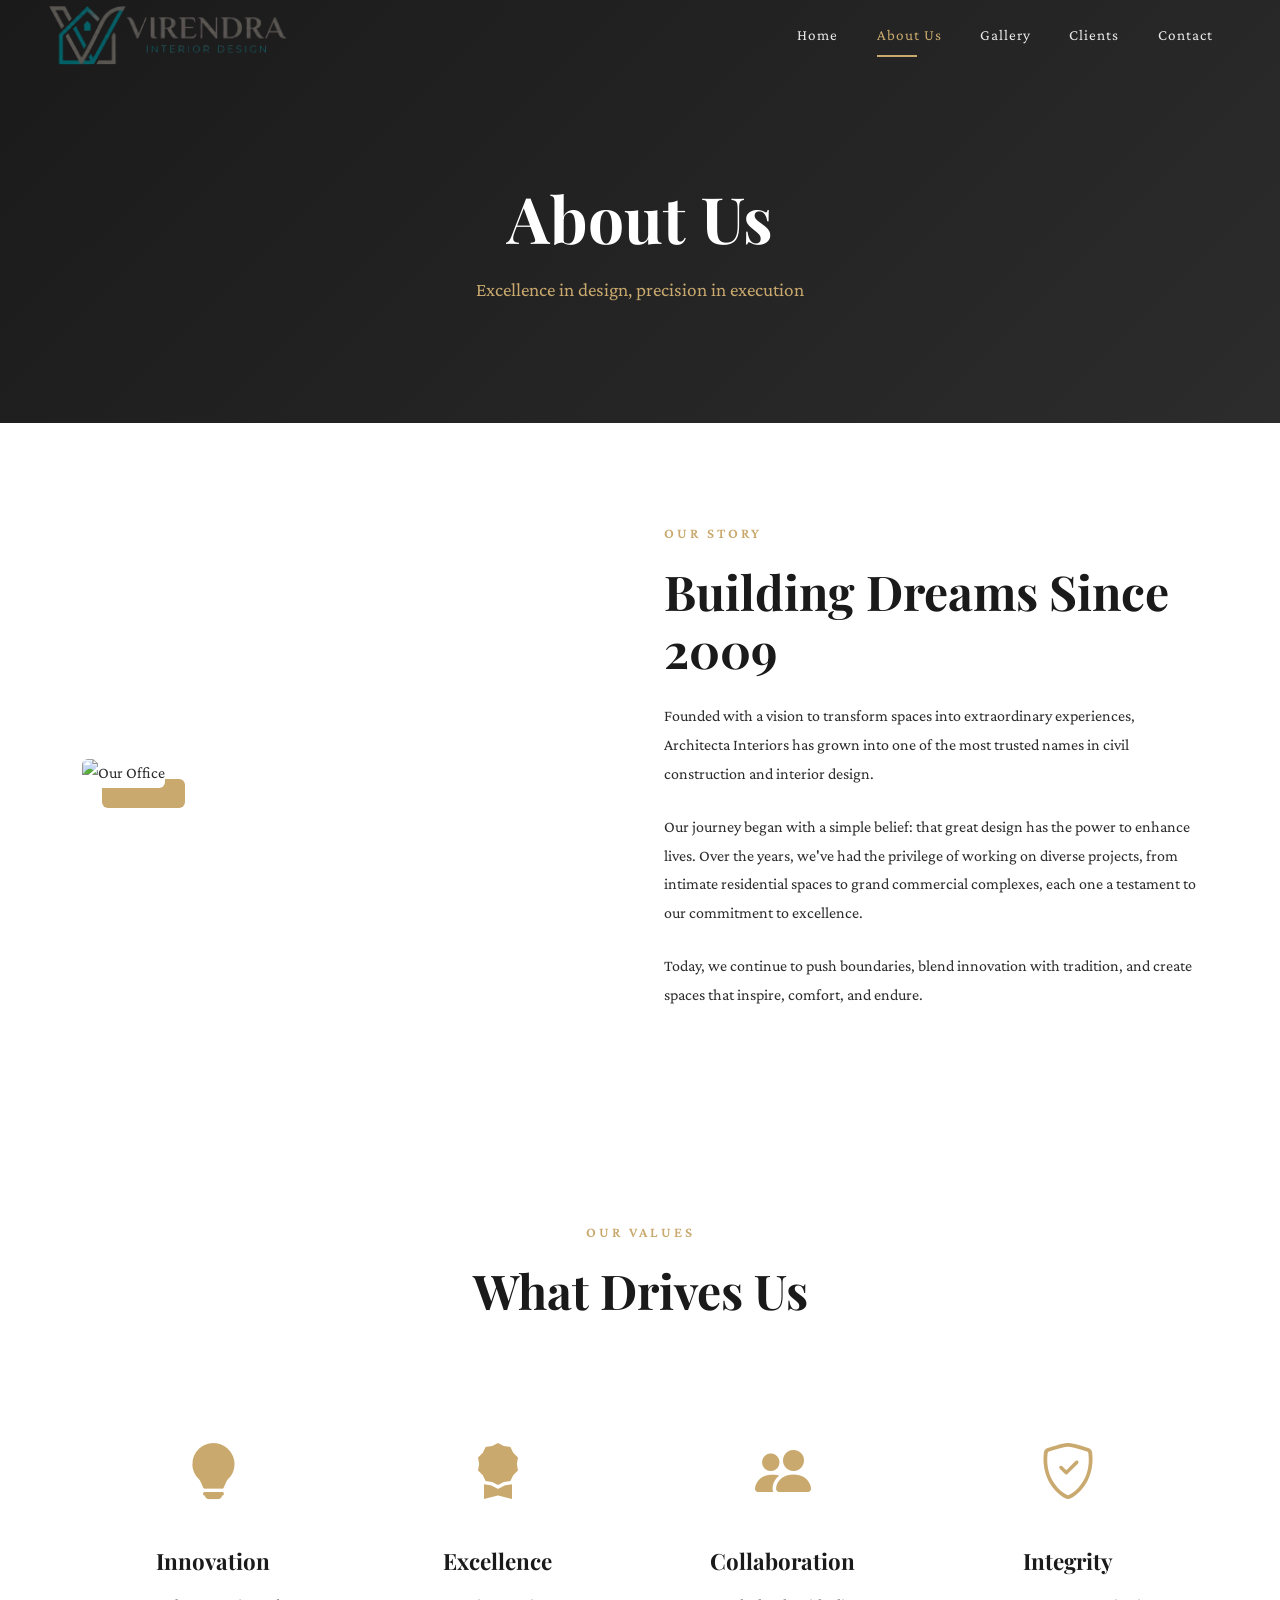
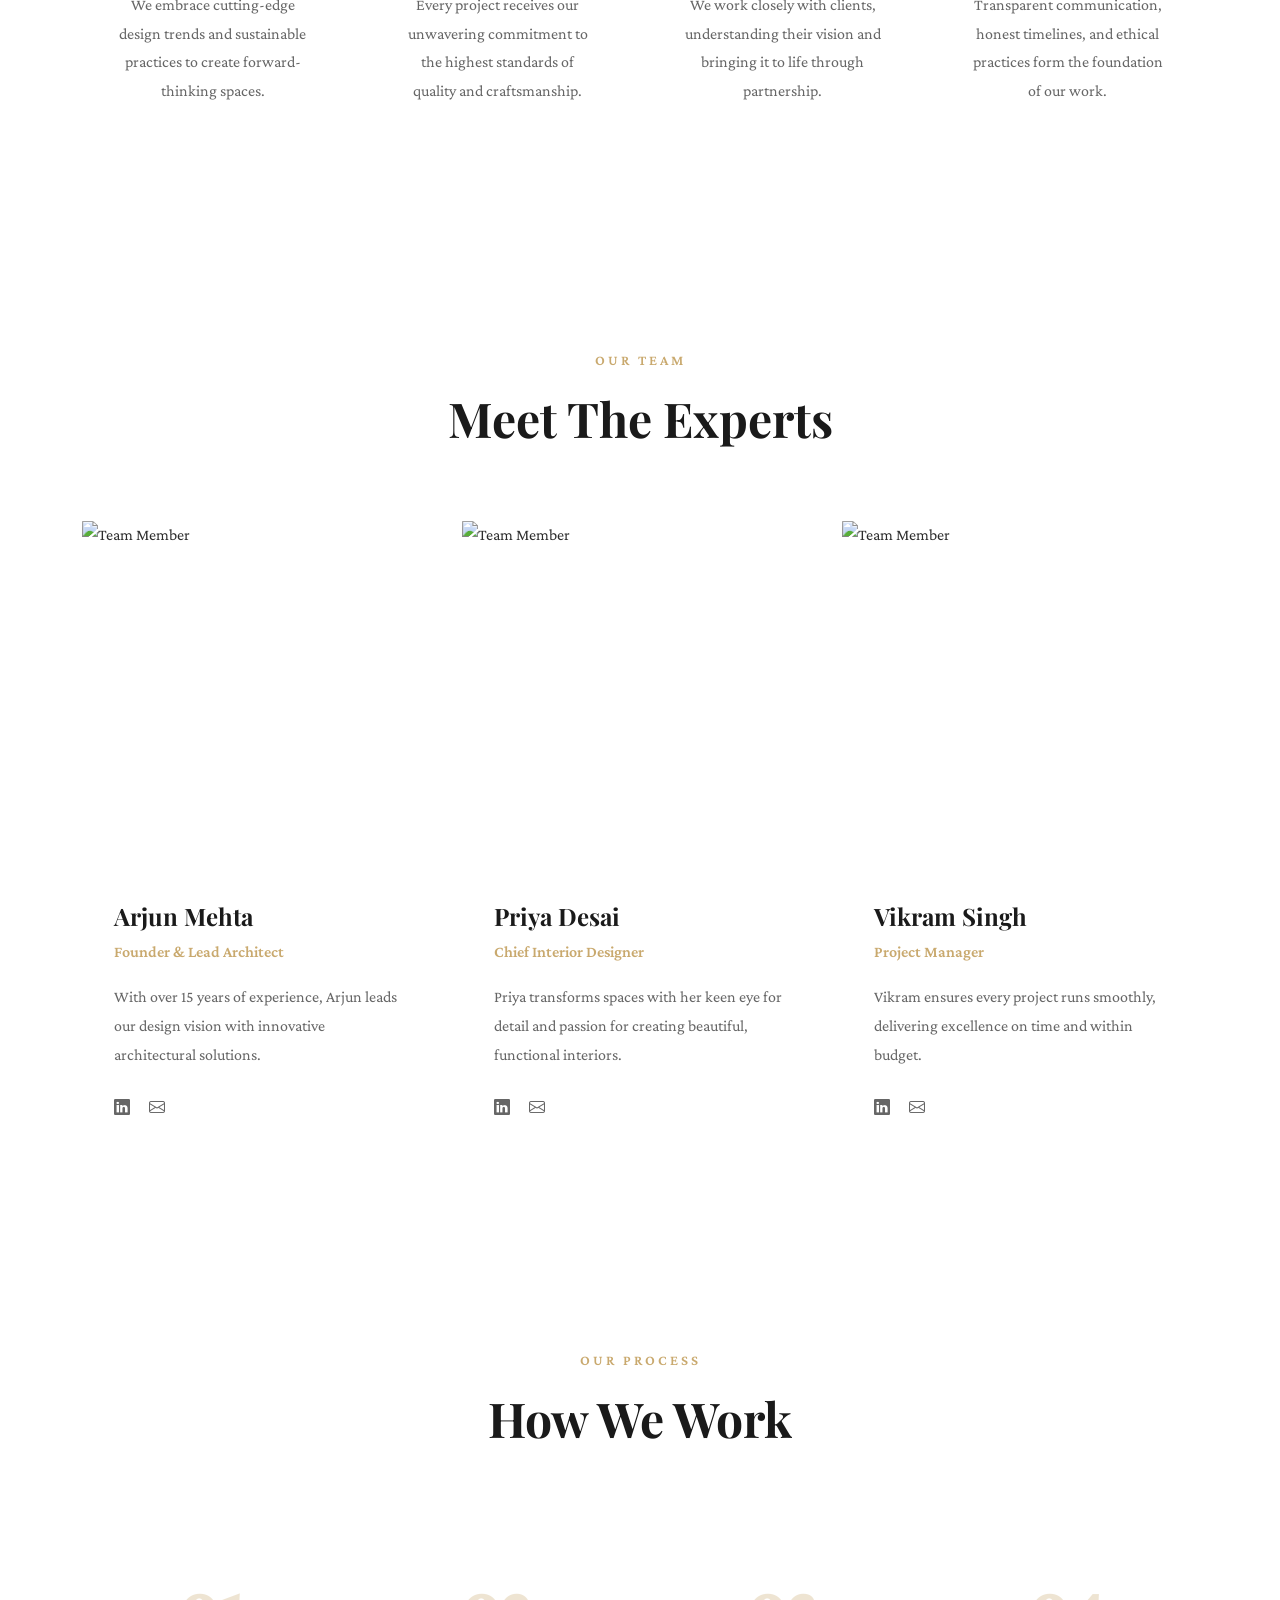
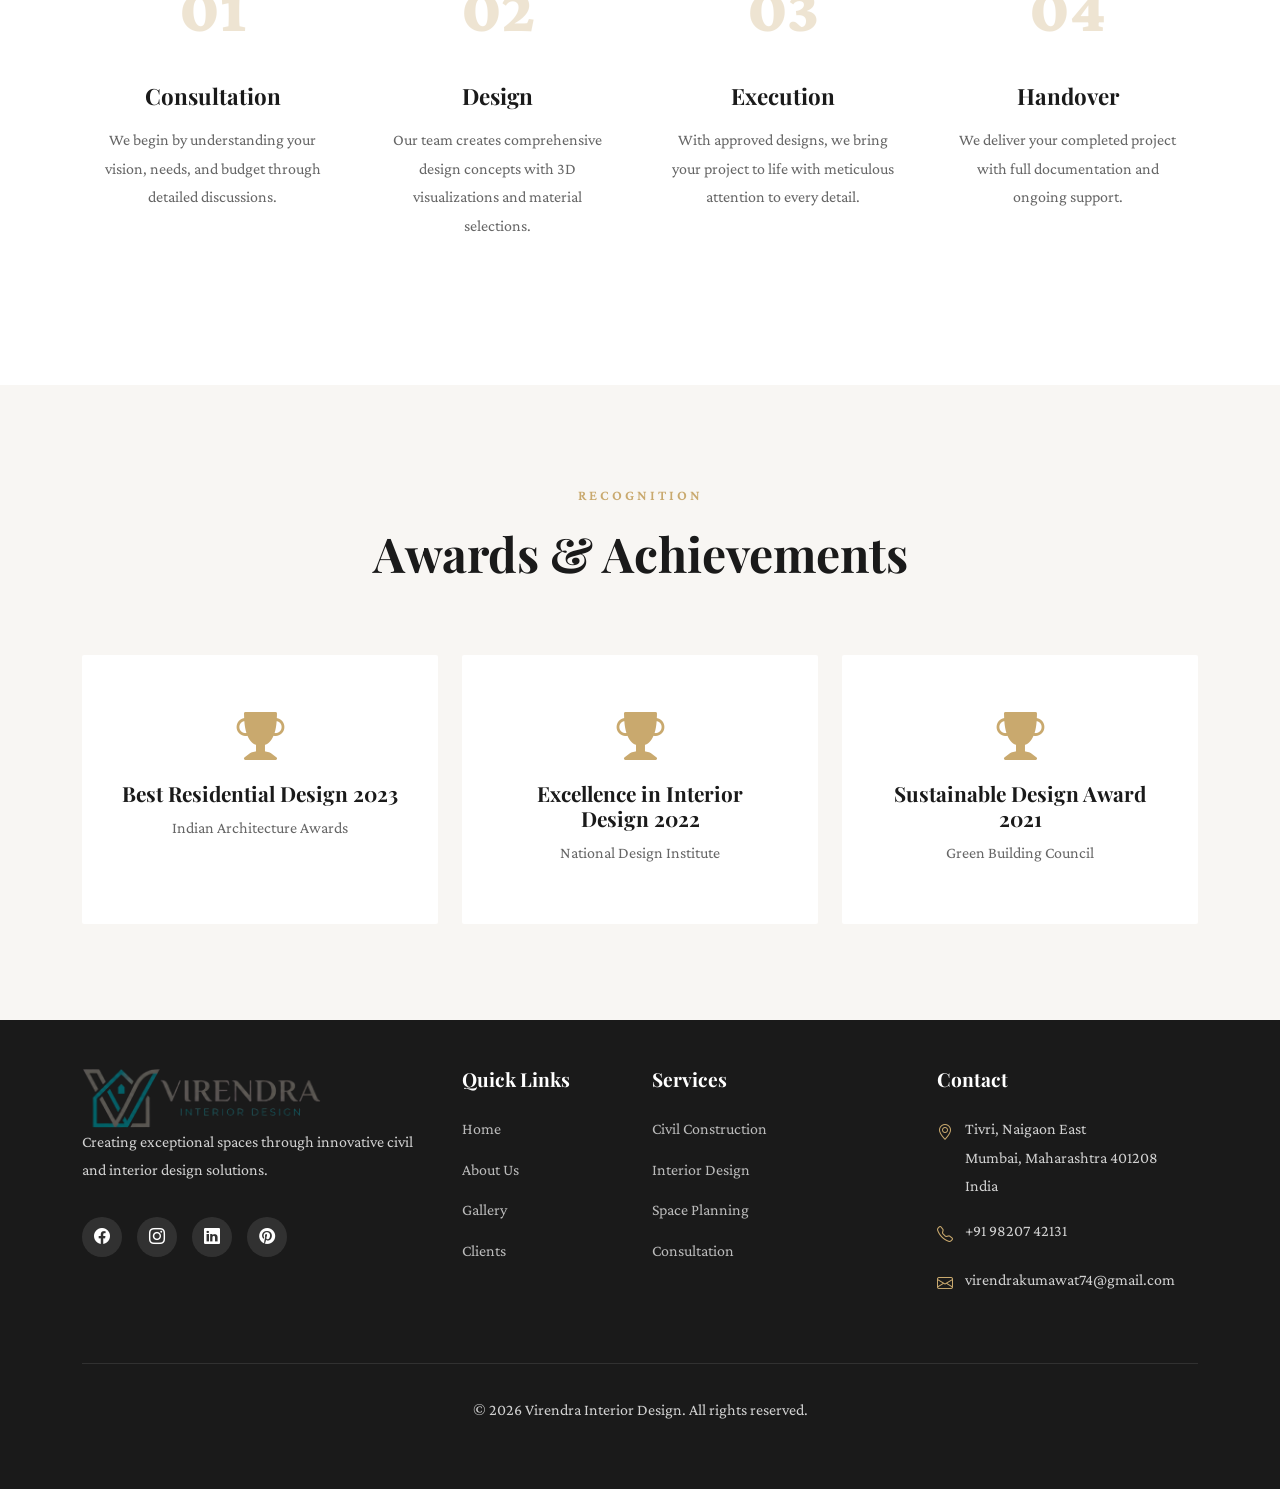
==== about.html @ 88a77fbf "Initial upload" ====
﻿<!DOCTYPE html>
<html lang="en">
<head>
    <meta charset="UTF-8">
    <meta name="viewport" content="width=device-width, initial-scale=1.0">
    <title>About Us - Architecta Interiors</title>
    <link href="https://cdn.jsdelivr.net/npm/bootstrap@5.3.2/dist/css/bootstrap.min.css" rel="stylesheet">
    <link rel="stylesheet" href="https://cdn.jsdelivr.net/npm/bootstrap-icons@1.11.1/font/bootstrap-icons.css">
    <link rel="preconnect" href="https://fonts.googleapis.com">
    <link rel="preconnect" href="https://fonts.gstatic.com" crossorigin>
    <link href="https://fonts.googleapis.com/css2?family=Playfair+Display:wght@400;600;700;900&family=Crimson+Pro:wght@300;400;600&display=swap" rel="stylesheet">
    <link rel="stylesheet" href="style.css">
</head>
<body>
    <!-- Navigation -->
    <nav class="navbar navbar-expand-lg navbar-dark fixed-top" id="mainNav">
        <div class="container-fluid px-4 px-lg-5">
            <a class="navbar-brand" href="index.html">
                <img src="/Images/Logo.png" alt="Logo" class="brand-logo">
            </a>
            <button class="navbar-toggler" type="button" data-bs-toggle="collapse" data-bs-target="#navbarNav">
                <span class="navbar-toggler-icon"></span>
            </button>
            <div class="collapse navbar-collapse" id="navbarNav">
                <ul class="navbar-nav ms-auto">
                    <li class="nav-item"><a class="nav-link" href="index.html">Home</a></li>
                    <li class="nav-item"><a class="nav-link active" href="about.html">About Us</a></li>
                    <li class="nav-item"><a class="nav-link" href="gallery.html">Gallery</a></li>
                    <li class="nav-item"><a class="nav-link" href="clients.html">Clients</a></li>
                    <li class="nav-item"><a class="nav-link" href="contact.html">Contact</a></li>
                </ul>
            </div>
        </div>
    </nav>
    <!-- Page Header -->
    <section class="page-header">
        <div class="container">
            <h1 class="page-title fade-in-up">About Us</h1>
            <p class="page-subtitle fade-in-up">Excellence in design, precision in execution</p>
        </div>
    </section>
    <!-- Story Section -->
    <section class="story-section py-5">
        <div class="container py-5">
            <div class="row align-items-center g-5">
                <div class="col-lg-6">
                    <div class="story-image">
                        <img src="https://images.unsplash.com/photo-1497366216548-37526070297c?w=800" alt="Our Office" class="img-fluid rounded">
                    </div>
                </div>
                <div class="col-lg-6">
                    <span class="section-label">Our Story</span>
                    <h2 class="section-title mb-4">Building Dreams Since 2009</h2>
                    <p class="mb-4">Founded with a vision to transform spaces into extraordinary experiences, Architecta Interiors has grown into one of the most trusted names in civil construction and interior design.</p>
                    <p class="mb-4">Our journey began with a simple belief: that great design has the power to enhance lives. Over the years, we've had the privilege of working on diverse projects, from intimate residential spaces to grand commercial complexes, each one a testament to our commitment to excellence.</p>
                    <p>Today, we continue to push boundaries, blend innovation with tradition, and create spaces that inspire, comfort, and endure.</p>
                </div>
            </div>
        </div>
    </section>
    <!-- Values Section -->
    <section class="values-section py-5">
        <div class="container py-5">
            <div class="row mb-5">
                <div class="col-lg-8 mx-auto text-center">
                    <span class="section-label">Our Values</span>
                    <h2 class="section-title">What Drives Us</h2>
                </div>
            </div>
            <div class="row g-4">
                <div class="col-md-6 col-lg-3">
                    <div class="value-card">
                        <div class="value-icon">
                            <i class="bi bi-lightbulb-fill"></i>
                        </div>
                        <h3>Innovation</h3>
                        <p>We embrace cutting-edge design trends and sustainable practices to create forward-thinking spaces.</p>
                    </div>
                </div>
                <div class="col-md-6 col-lg-3">
                    <div class="value-card">
                        <div class="value-icon">
                            <i class="bi bi-award-fill"></i>
                        </div>
                        <h3>Excellence</h3>
                        <p>Every project receives our unwavering commitment to the highest standards of quality and craftsmanship.</p>
                    </div>
                </div>
                <div class="col-md-6 col-lg-3">
                    <div class="value-card">
                        <div class="value-icon">
                            <i class="bi bi-people-fill"></i>
                        </div>
                        <h3>Collaboration</h3>
                        <p>We work closely with clients, understanding their vision and bringing it to life through partnership.</p>
                    </div>
                </div>
                <div class="col-md-6 col-lg-3">
                    <div class="value-card">
                        <div class="value-icon">
                            <i class="bi bi-shield-check"></i>
                        </div>
                        <h3>Integrity</h3>
                        <p>Transparent communication, honest timelines, and ethical practices form the foundation of our work.</p>
                    </div>
                </div>
            </div>
        </div>
    </section>
    <!-- Team Section -->
    <section class="team-section py-5">
        <div class="container py-5">
            <div class="row mb-5">
                <div class="col-lg-8 mx-auto text-center">
                    <span class="section-label">Our Team</span>
                    <h2 class="section-title">Meet The Experts</h2>
                </div>
            </div>
            <div class="row g-4">
                <div class="col-md-6 col-lg-4">
                    <div class="team-card">
                        <div class="team-image">
                            <img src="https://images.unsplash.com/photo-1560250097-0b93528c311a?w=400" alt="Team Member">
                        </div>
                        <div class="team-info">
                            <h3>Arjun Mehta</h3>
                            <p class="team-role">Founder & Lead Architect</p>
                            <p class="team-bio">With over 15 years of experience, Arjun leads our design vision with innovative architectural solutions.</p>
                            <div class="team-social">
                                <a href="#"><i class="bi bi-linkedin"></i></a>
                                <a href="#"><i class="bi bi-envelope"></i></a>
                            </div>
                        </div>
                    </div>
                </div>
                <div class="col-md-6 col-lg-4">
                    <div class="team-card">
                        <div class="team-image">
                            <img src="https://images.unsplash.com/photo-1573496359142-b8d87734a5a2?w=400" alt="Team Member">
                        </div>
                        <div class="team-info">
                            <h3>Priya Desai</h3>
                            <p class="team-role">Chief Interior Designer</p>
                            <p class="team-bio">Priya transforms spaces with her keen eye for detail and passion for creating beautiful, functional interiors.</p>
                            <div class="team-social">
                                <a href="#"><i class="bi bi-linkedin"></i></a>
                                <a href="#"><i class="bi bi-envelope"></i></a>
                            </div>
                        </div>
                    </div>
                </div>
                <div class="col-md-6 col-lg-4">
                    <div class="team-card">
                        <div class="team-image">
                            <img src="https://images.unsplash.com/photo-1519085360753-af0119f7cbe7?w=400" alt="Team Member">
                        </div>
                        <div class="team-info">
                            <h3>Vikram Singh</h3>
                            <p class="team-role">Project Manager</p>
                            <p class="team-bio">Vikram ensures every project runs smoothly, delivering excellence on time and within budget.</p>
                            <div class="team-social">
                                <a href="#"><i class="bi bi-linkedin"></i></a>
                                <a href="#"><i class="bi bi-envelope"></i></a>
                            </div>
                        </div>
                    </div>
                </div>
            </div>
        </div>
    </section>
    <!-- Process Section -->
    <section class="process-section py-5">
        <div class="container py-5">
            <div class="row mb-5">
                <div class="col-lg-8 mx-auto text-center">
                    <span class="section-label">Our Process</span>
                    <h2 class="section-title">How We Work</h2>
                </div>
            </div>
            <div class="row g-4">
                <div class="col-md-6 col-lg-3">
                    <div class="process-step">
                        <div class="process-number">01</div>
                        <h3>Consultation</h3>
                        <p>We begin by understanding your vision, needs, and budget through detailed discussions.</p>
                    </div>
                </div>
                <div class="col-md-6 col-lg-3">
                    <div class="process-step">
                        <div class="process-number">02</div>
                        <h3>Design</h3>
                        <p>Our team creates comprehensive design concepts with 3D visualizations and material selections.</p>
                    </div>
                </div>
                <div class="col-md-6 col-lg-3">
                    <div class="process-step">
                        <div class="process-number">03</div>
                        <h3>Execution</h3>
                        <p>With approved designs, we bring your project to life with meticulous attention to every detail.</p>
                    </div>
                </div>
                <div class="col-md-6 col-lg-3">
                    <div class="process-step">
                        <div class="process-number">04</div>
                        <h3>Handover</h3>
                        <p>We deliver your completed project with full documentation and ongoing support.</p>
                    </div>
                </div>
            </div>
        </div>
    </section>
    <!-- Awards Section -->
    <section class="awards-section py-5">
        <div class="container py-5">
            <div class="row mb-5">
                <div class="col-lg-8 mx-auto text-center">
                    <span class="section-label">Recognition</span>
                    <h2 class="section-title">Awards & Achievements</h2>
                </div>
            </div>
            <div class="row g-4">
                <div class="col-md-6 col-lg-4">
                    <div class="award-card">
                        <i class="bi bi-trophy-fill award-icon"></i>
                        <h4>Best Residential Design 2023</h4>
                        <p>Indian Architecture Awards</p>
                    </div>
                </div>
                <div class="col-md-6 col-lg-4">
                    <div class="award-card">
                        <i class="bi bi-trophy-fill award-icon"></i>
                        <h4>Excellence in Interior Design 2022</h4>
                        <p>National Design Institute</p>
                    </div>
                </div>
                <div class="col-md-6 col-lg-4">
                    <div class="award-card">
                        <i class="bi bi-trophy-fill award-icon"></i>
                        <h4>Sustainable Design Award 2021</h4>
                        <p>Green Building Council</p>
                    </div>
                </div>
            </div>
        </div>
    </section>
    <!-- Footer -->
    <footer class="footer">
        <div class="container py-5">
            <div class="row g-4">
                <div class="col-lg-4">
                    <!--<h3 class="footer-brand">ARCHITECTA</h3>-->
                    <img src="/Images/Logo.png" alt="Logo" class="brand-logo">
                    <p class="footer-description">Creating exceptional spaces through innovative civil and interior design solutions.</p>
                    <div class="social-links">
                        <a href="#"><i class="bi bi-facebook"></i></a>
                        <a href="#"><i class="bi bi-instagram"></i></a>
                        <a href="#"><i class="bi bi-linkedin"></i></a>
                        <a href="#"><i class="bi bi-pinterest"></i></a>
                    </div>
                </div>
                <div class="col-lg-2 col-md-6">
                    <h4 class="footer-heading">Quick Links</h4>
                    <ul class="footer-links">
                        <li><a href="index.html">Home</a></li>
                        <li><a href="about.html">About Us</a></li>
                        <li><a href="gallery.html">Gallery</a></li>
                        <li><a href="clients.html">Clients</a></li>
                    </ul>
                </div>
                <div class="col-lg-3 col-md-6">
                    <h4 class="footer-heading">Services</h4>
                    <ul class="footer-links">
                        <li><a href="#">Civil Construction</a></li>
                        <li><a href="#">Interior Design</a></li>
                        <li><a href="#">Space Planning</a></li>
                        <li><a href="#">Consultation</a></li>
                    </ul>
                </div>
                <div class="col-lg-3 col-md-6">
                    <h4 class="footer-heading">Contact</h4>
                    <ul class="footer-contact">
                        <li><i class="bi bi-geo-alt"></i> Tivri, Naigaon East<br>Mumbai, Maharashtra 401208<br>India</li>
                        <li><i class="bi bi-telephone"></i> +91 98207 42131</li>
                        <li><i class="bi bi-envelope"></i> virendrakumawat74@gmail.com</li>
                    </ul>
                </div>
            </div>
            <div class="footer-bottom">
                <p>&copy; 2026 Virendra Interior Design. All rights reserved.</p>
            </div>
        </div>
    </footer>
    <script src="https://cdn.jsdelivr.net/npm/bootstrap@5.3.2/dist/js/bootstrap.bundle.min.js"></script>
    <script src="script.js"></script>
</body>
</html>
---- style.css ----
:root {
    --primary-color: #1a1a1a;
    --secondary-color: #c9a96e;
    --accent-color: #8b7355;
    --text-dark: #2c2c2c;
    --text-light: #666666;
    --background-light: #f8f6f3;
    --background-white: #ffffff;
    --border-color: #e5e5e5;
}

* {
    margin: 0;
    padding: 0;
    box-sizing: border-box;
}

body {
    font-family: 'Crimson Pro', serif;
    color: var(--text-dark);
    line-height: 1.8;
    overflow-x: hidden;
    background: var(--background-white);
}

h1, h2, h3, h4, h5, h6 {
    font-family: 'Playfair Display', serif;
    font-weight: 700;
    line-height: 1.2;
    color: var(--primary-color);
}

/* Navigation */
.navbar {
    /*padding: 1.5rem 0;*/
    padding: 0 0 !important;
    transition: all 0.4s ease;
    background: transparent;
}

    .navbar.scrolled {
        background: rgba(26, 26, 26, 0.98);
        /*padding: 1rem 0;*/
        padding: 0 0 !important;
        box-shadow: 0 2px 20px rgba(0, 0, 0, 0.1);
    }

/* Mobile View */
@media (max-width: 991.98px) {

    /* Solid navbar background */
    .navbar {
        background: rgba(26, 26, 26, 0.98);
    }

    /* Solid background for expanded menu */
    .navbar-collapse {
        background: rgba(26, 26, 26, 0.98);
        padding: 1rem 0;
    }

    .navbar-nav .nav-link {
        padding: 0.75rem 1.5rem !important;
    }
}

.navbar-brand {
    font-family: 'Playfair Display', serif;
    font-size: 1.5rem;
    font-weight: 700;
    letter-spacing: 2px;
    color: #fff !important;
    display: flex;
    align-items: center;
    gap: 0.5rem;
}

.brand-logo {
    height: 60px; /* adjust if needed */
    width: auto;
}

.brand-icon {
    display: inline-flex;
    align-items: center;
    justify-content: center;
    width: 35px;
    height: 35px;
    background: var(--secondary-color);
    color: var(--primary-color);
    font-size: 1.2rem;
    font-weight: 900;
    border-radius: 2px;
}

.navbar-nav .nav-link {
    color: rgba(255, 255, 255, 0.9) !important;
    font-size: 0.95rem;
    font-weight: 400;
    letter-spacing: 1px;
    padding: 0.5rem 1.2rem !important;
    transition: all 0.3s ease;
    position: relative;
}

    .navbar-nav .nav-link::after {
        content: '';
        position: absolute;
        bottom: 0;
        left: 1.2rem; /* same as horizontal padding */
        width: 0;
        height: 2px;
        background: var(--secondary-color);
        transition: width 0.3s ease;
    }

    .navbar-nav .nav-link:hover::after,
    .navbar-nav .nav-link.active::after {
        width: 40px;
    }

    .navbar-nav .nav-link.active {
        color: var(--secondary-color) !important;
    }

/* Hero Section */
.hero-section {
    position: relative;
    min-height: 100vh;
    background: linear-gradient(135deg, #1a1a1a 0%, #2c2c2c 100%);
    overflow: hidden;
}

    .hero-section::before {
        content: '';
        position: absolute;
        top: 0;
        left: 0;
        right: 0;
        bottom: 0;
        background: url('https://images.unsplash.com/photo-1600607687939-ce8a6c25118c?w=1600') center/cover;
        opacity: 0.15;
        z-index: 1;
    }

.hero-overlay {
    position: absolute;
    top: 0;
    left: 0;
    right: 0;
    bottom: 0;
    background: linear-gradient(135deg, rgba(26,26,26,0.9) 0%, rgba(44,44,44,0.85) 100%);
    /*z-index: 2;*/
}

.hero-content {
    position: relative;
    z-index: 3;
    padding-top: 100px;
}

.hero-title {
    font-size: clamp(3rem, 8vw, 6rem);
    font-weight: 900;
    color: #ffffff;
    margin-bottom: 1.5rem;
    line-height: 1.1;
    letter-spacing: -2px;
}

.hero-subtitle {
    font-size: clamp(1.1rem, 2vw, 1.4rem);
    color: var(--secondary-color);
    margin-bottom: 3rem;
    font-weight: 300;
    letter-spacing: 1px;
}

.hero-buttons {
    display: flex;
    gap: 1rem;
    flex-wrap: wrap;
}

.btn-primary {
    background: var(--secondary-color);
    border: none;
    color: var(--primary-color);
    padding: 1rem 2.5rem;
    font-weight: 600;
    letter-spacing: 1px;
    transition: all 0.3s ease;
}

    .btn-primary:hover {
        background: var(--accent-color);
        transform: translateY(-2px);
        box-shadow: 0 10px 30px rgba(201, 169, 110, 0.3);
    }

.btn-outline-light {
    border: 2px solid #ffffff;
    color: #ffffff;
    padding: 1rem 2.5rem;
    font-weight: 600;
    letter-spacing: 1px;
    transition: all 0.3s ease;
}

    .btn-outline-light:hover {
        background: #ffffff;
        color: var(--primary-color);
        transform: translateY(-2px);
    }


.scroll-indicator {
    position: absolute;
    bottom: 30px;
    left: 50%;
    transform: translateX(-50%);
}

    .scroll-indicator span {
        display: block;
        width: 20px;
        height: 20px;
        border-bottom: 2px solid white;
        border-right: 2px solid white;
        transform: rotate(45deg);
        margin: -10px;
        animation: scrollDown 2s infinite;
    }

        .scroll-indicator span:nth-child(2) {
            animation-delay: 0.2s;
        }

        .scroll-indicator span:nth-child(3) {
            animation-delay: 0.4s;
        }

@keyframes scrollDown {
    0% {
        opacity: 0;
        transform: rotate(45deg) translate(-10px, -10px);
    }

    50% {
        opacity: 1;
    }

    100% {
        opacity: 0;
        transform: rotate(45deg) translate(10px, 10px);
    }
}


/* Animations */
.fade-in-up {
    animation: fadeInUp 1s ease forwards;
}

@keyframes fadeInUp {
    from {
        opacity: 0;
        transform: translateY(30px);
    }

    to {
        opacity: 1;
        transform: translateY(0);
    }
}

/* Page Header */
.page-header {
    background: linear-gradient(135deg, #1a1a1a 0%, #2c2c2c 100%);
    padding: 180px 0 100px;
    text-align: center;
    position: relative;
    overflow: hidden;
}

    .page-header::before {
        content: '';
        position: absolute;
        top: 0;
        left: 0;
        right: 0;
        bottom: 0;
        background: url('https://images.unsplash.com/photo-1497366811353-6870744d04b2?w=1600') center/cover;
        opacity: 0.1;
    }

.page-title {
    font-size: clamp(2.5rem, 5vw, 4rem);
    color: #ffffff;
    margin-bottom: 1rem;
    position: relative;
}

.page-subtitle {
    font-size: 1.2rem;
    color: var(--secondary-color);
    position: relative;
}

/* Section Styling */
.section-label {
    display: inline-block;
    color: var(--secondary-color);
    font-size: 0.9rem;
    font-weight: 600;
    letter-spacing: 3px;
    text-transform: uppercase;
    margin-bottom: 1rem;
}

.section-title {
    font-size: clamp(2rem, 4vw, 3rem);
    margin-bottom: 1.5rem;
}

.section-description {
    font-size: 1.1rem;
    color: var(--text-light);
    line-height: 1.8;
}

/* Services Section */
.services-section {
    background: var(--background-light);
}

.service-card {
    background: var(--background-white);
    padding: 2.5rem;
    border-radius: 2px;
    transition: all 0.4s ease;
    height: 100%;
    border: 1px solid transparent;
}

    .service-card:hover {
        transform: translateY(-10px);
        box-shadow: 0 20px 40px rgba(0, 0, 0, 0.1);
        border-color: var(--secondary-color);
    }

.service-icon {
    font-size: 3rem;
    color: var(--secondary-color);
    margin-bottom: 1.5rem;
}

.service-card h3 {
    font-size: 1.5rem;
    margin-bottom: 1rem;
}

.service-card p {
    color: var(--text-light);
    margin: 0;
}

/* Featured Section */
.featured-section {
    background: var(--background-white);
}

.featured-image {
    height: 600px;
    background-size: cover;
    background-position: center;
    position: relative;
    overflow: hidden;
}

.featured-overlay {
    position: absolute;
    bottom: 0;
    left: 0;
    right: 0;
    background: linear-gradient(to top, rgba(0,0,0,0.9), transparent);
    padding: 3rem 2rem;
    color: #ffffff;
}

.featured-category {
    display: inline-block;
    background: var(--secondary-color);
    color: var(--primary-color);
    padding: 0.4rem 1rem;
    font-size: 0.85rem;
    font-weight: 600;
    letter-spacing: 1px;
    margin-bottom: 1rem;
}

.featured-overlay h3 {
    color: #ffffff;
    font-size: 2rem;
    margin: 0;
}

.featured-content {
    padding: 5rem 4rem;
    display: flex;
    flex-direction: column;
    justify-content: center;
}

.project-features {
    list-style: none;
    padding: 0;
}

    .project-features li {
        padding: 0.5rem 0;
        color: var(--text-light);
    }

    .project-features i {
        color: var(--secondary-color);
        margin-right: 0.75rem;
    }

/* Stats Section */
.stats-section {
    background: var(--primary-color);
    color: #ffffff;
}

.stat-item {
    padding: 2rem;
}

.stat-number {
    font-size: 4rem;
    font-weight: 900;
    color: var(--secondary-color);
    margin-bottom: 0.5rem;
}

.stat-label {
    font-size: 1.1rem;
    color: rgba(255, 255, 255, 0.8);
    letter-spacing: 1px;
}

/* Testimonials */
.testimonials-section {
    background: var(--background-light);
}

.testimonial-card {
    background: var(--background-white);
    padding: 2.5rem;
    border-radius: 2px;
    height: 100%;
    border-left: 3px solid var(--secondary-color);
    transition: all 0.3s ease;
}

    .testimonial-card:hover {
        transform: translateY(-5px);
        box-shadow: 0 15px 35px rgba(0, 0, 0, 0.1);
    }

.testimonial-rating {
    color: var(--secondary-color);
    margin-bottom: 1.5rem;
}

.testimonial-text {
    font-size: 1.05rem;
    font-style: italic;
    color: var(--text-dark);
    margin-bottom: 1.5rem;
    line-height: 1.8;
}

.testimonial-author strong {
    display: block;
    color: var(--primary-color);
    font-size: 1.1rem;
    margin-bottom: 0.25rem;
}

.testimonial-author span {
    color: var(--text-light);
    font-size: 0.9rem;
}

/* CTA Section */
.cta-section {
    background: linear-gradient(135deg, var(--accent-color) 0%, var(--secondary-color) 100%);
    padding: 5rem 0;
    color: #ffffff;
}

.cta-title {
    font-size: clamp(1.8rem, 3vw, 2.5rem);
    color: var(--primary-color);
    margin-bottom: 0.5rem;
}

.cta-text {
    font-size: 1.1rem;
    color: rgba(26, 26, 26, 0.8);
}

.btn-light {
    background: var(--background-white);
    color: var(--primary-color);
    border: none;
    padding: 1rem 2.5rem;
    font-weight: 600;
    letter-spacing: 1px;
    transition: all 0.3s ease;
}

    .btn-light:hover {
        background: var(--primary-color);
        color: #ffffff;
        transform: translateY(-2px);
    }

/* Footer */
.footer {
    background: var(--primary-color);
    color: rgba(255, 255, 255, 0.8);
    padding-top: 0;
}

.footer-brand {
    font-family: 'Playfair Display', serif;
    font-size: 2rem;
    font-weight: 700;
    color: #ffffff;
    margin-bottom: 1rem;
    letter-spacing: 2px;
}

.footer-description {
    margin-bottom: 2rem;
    line-height: 1.8;
}

.social-links a {
    display: inline-flex;
    align-items: center;
    justify-content: center;
    width: 40px;
    height: 40px;
    background: rgba(255, 255, 255, 0.1);
    color: #ffffff;
    border-radius: 50%;
    margin-right: 0.75rem;
    transition: all 0.3s ease;
}

    .social-links a:hover {
        background: var(--secondary-color);
        color: var(--primary-color);
        transform: translateY(-3px);
    }

.footer-heading {
    color: #ffffff;
    font-size: 1.2rem;
    margin-bottom: 1.5rem;
}

.footer-links {
    list-style: none;
    padding: 0;
}

    .footer-links li {
        margin-bottom: 0.75rem;
    }

    .footer-links a {
        color: rgba(255, 255, 255, 0.7);
        text-decoration: none;
        transition: all 0.3s ease;
    }

        .footer-links a:hover {
            color: var(--secondary-color);
            padding-left: 5px;
        }

.footer-contact {
    list-style: none;
    padding: 0;
}

    .footer-contact li {
        margin-bottom: 1rem;
        display: flex;
        align-items: start;
        gap: 0.75rem;
    }

    .footer-contact i {
        color: var(--secondary-color);
        margin-top: 4px;
    }

.footer-bottom {
    border-top: 1px solid rgba(255, 255, 255, 0.1);
    margin-top: 3rem;
    padding-top: 2rem;
    text-align: center;
}

/* About Page Specific */
.story-image img {
    border-radius: 2px;
    box-shadow: 20px 20px 0 var(--secondary-color);
}

.value-card {
    text-align: center;
    padding: 2rem;
    transition: all 0.3s ease;
}

    .value-card:hover {
        transform: translateY(-10px);
    }

.value-icon {
    font-size: 3.5rem;
    color: var(--secondary-color);
    margin-bottom: 1.5rem;
}

.value-card h3 {
    font-size: 1.4rem;
    margin-bottom: 1rem;
}

.value-card p {
    color: var(--text-light);
}

/* Team Section */
.team-card {
    background: var(--background-white);
    border-radius: 2px;
    overflow: hidden;
    transition: all 0.4s ease;
}

    .team-card:hover {
        box-shadow: 0 20px 40px rgba(0, 0, 0, 0.15);
        transform: translateY(-10px);
    }

.team-image {
    height: 350px;
    overflow: hidden;
}

    .team-image img {
        width: 100%;
        height: 100%;
        object-fit: cover;
        transition: transform 0.4s ease;
    }

.team-card:hover .team-image img {
    transform: scale(1.1);
}

.team-info {
    padding: 2rem;
}

    .team-info h3 {
        font-size: 1.5rem;
        margin-bottom: 0.5rem;
    }

.team-role {
    color: var(--secondary-color);
    font-weight: 600;
    margin-bottom: 1rem;
}

.team-bio {
    color: var(--text-light);
    margin-bottom: 1.5rem;
}

.team-social a {
    color: var(--text-light);
    margin-right: 1rem;
    transition: all 0.3s ease;
}

    .team-social a:hover {
        color: var(--secondary-color);
    }

/* Process Section */
.process-step {
    text-align: center;
    padding: 2rem 1rem;
}

.process-number {
    font-size: 4rem;
    font-weight: 900;
    color: var(--secondary-color);
    opacity: 0.3;
    margin-bottom: 1rem;
}

.process-step h3 {
    font-size: 1.4rem;
    margin-bottom: 1rem;
}

.process-step p {
    color: var(--text-light);
}

/* Awards Section */
.awards-section {
    background: var(--background-light);
}

.award-card {
    background: var(--background-white);
    padding: 2.5rem;
    text-align: center;
    border-radius: 2px;
    transition: all 0.3s ease;
    height: 100%;
}

    .award-card:hover {
        transform: translateY(-10px);
        box-shadow: 0 15px 35px rgba(0, 0, 0, 0.1);
    }

.award-icon {
    font-size: 3rem;
    color: var(--secondary-color);
    margin-bottom: 1.5rem;
}

.award-card h4 {
    font-size: 1.3rem;
    margin-bottom: 0.5rem;
}

.award-card p {
    color: var(--text-light);
}

/* Gallery Page */
.filter-buttons {
    display: flex;
    gap: 1rem;
    justify-content: center;
    flex-wrap: wrap;
}

.filter-btn {
    background: transparent;
    border: 2px solid var(--border-color);
    color: var(--text-dark);
    padding: 0.75rem 2rem;
    font-weight: 600;
    letter-spacing: 1px;
    transition: all 0.3s ease;
    cursor: pointer;
}

    .filter-btn:hover,
    .filter-btn.active {
        background: var(--secondary-color);
        border-color: var(--secondary-color);
        color: var(--primary-color);
    }

.gallery-card {
    border-radius: 2px;
    overflow: hidden;
    height: 100%;
}

.gallery-image {
    position: relative;
    height: 400px;
    overflow: hidden;
}

    .gallery-image img {
        width: 100%;
        height: 100%;
        object-fit: cover;
        transition: transform 0.5s ease;
    }

.gallery-card:hover .gallery-image img {
    transform: scale(1.1);
}

.gallery-overlay {
    position: absolute;
    top: 0;
    left: 0;
    right: 0;
    bottom: 0;
    background: linear-gradient(to top, rgba(0,0,0,0.95), transparent);
    opacity: 0;
    transition: opacity 0.4s ease;
    display: flex;
    align-items: flex-end;
    padding: 2rem;
}

.gallery-card:hover .gallery-overlay {
    opacity: 1;
}

.gallery-info {
    color: #ffffff;
    transform: translateY(20px);
    transition: transform 0.4s ease;
}

.gallery-card:hover .gallery-info {
    transform: translateY(0);
}

.gallery-category {
    display: inline-block;
    background: var(--secondary-color);
    color: var(--primary-color);
    padding: 0.3rem 0.8rem;
    font-size: 0.8rem;
    font-weight: 600;
    letter-spacing: 1px;
    margin-bottom: 0.75rem;
}

.gallery-info h3 {
    color: #ffffff;
    font-size: 1.5rem;
    margin-bottom: 0.5rem;
}

.gallery-info p {
    color: rgba(255, 255, 255, 0.8);
    margin-bottom: 1rem;
}

/* Clients Page */
.client-stats-section {
    background: var(--background-light);
}

.stat-box {
    padding: 2rem;
}

.stat-number-large {
    font-size: 4rem;
    font-weight: 900;
    color: var(--secondary-color);
    margin-bottom: 0.5rem;
}

.stat-box p {
    font-size: 1.1rem;
    color: var(--text-dark);
}

.client-logo {
    display: flex;
    align-items: center;
    justify-content: center;
    padding: 2rem;
    background: var(--background-white);
    border-radius: 2px;
    height: 120px;
    transition: all 0.3s ease;
    border: 1px solid var(--border-color);
}

    .client-logo:hover {
        transform: translateY(-5px);
        box-shadow: 0 10px 30px rgba(0, 0, 0, 0.1);
        border-color: var(--secondary-color);
    }

    .client-logo img {
        max-width: 100%;
        max-height: 60px;
        opacity: 0.7;
        transition: opacity 0.3s ease;
    }

    .client-logo:hover img {
        opacity: 1;
    }

.testimonial-card-detailed {
    background: var(--background-white);
    padding: 2.5rem;
    border-radius: 2px;
    height: 100%;
    transition: all 0.3s ease;
}

    .testimonial-card-detailed:hover {
        transform: translateY(-10px);
        box-shadow: 0 20px 40px rgba(0, 0, 0, 0.1);
    }

.testimonial-header {
    display: flex;
    align-items: center;
    gap: 1rem;
    margin-bottom: 1.5rem;
}

    .testimonial-header img {
        width: 60px;
        height: 60px;
        border-radius: 50%;
        object-fit: cover;
    }

    .testimonial-header h4 {
        margin: 0;
        font-size: 1.2rem;
    }

    .testimonial-header p {
        margin: 0;
        color: var(--text-light);
        font-size: 0.9rem;
    }

.testimonial-project {
    margin-top: 1.5rem;
    padding-top: 1.5rem;
    border-top: 1px solid var(--border-color);
    font-size: 0.9rem;
    color: var(--text-light);
}

.industry-card {
    text-align: center;
    padding: 2.5rem 1.5rem;
    background: var(--background-light);
    border-radius: 2px;
    transition: all 0.3s ease;
}

    .industry-card:hover {
        background: var(--secondary-color);
        transform: translateY(-10px);
    }

    .industry-card i {
        font-size: 3rem;
        color: var(--secondary-color);
        margin-bottom: 1rem;
        transition: all 0.3s ease;
    }

    .industry-card:hover i {
        color: var(--primary-color);
    }

    .industry-card h4 {
        margin-bottom: 0.5rem;
        transition: all 0.3s ease;
    }

    .industry-card:hover h4 {
        color: var(--primary-color);
    }

    .industry-card p {
        color: var(--text-light);
        margin: 0;
        transition: all 0.3s ease;
    }

    .industry-card:hover p {
        color: rgba(26, 26, 26, 0.8);
    }

/* Contact Page */
.contact-form-wrapper {
    background: var(--background-white);
    padding: 3rem;
    border-radius: 2px;
    box-shadow: 0 10px 40px rgba(0, 0, 0, 0.08);
}

.form-group {
    margin-bottom: 1.5rem;
}

.form-label {
    font-weight: 600;
    color: var(--text-dark);
    margin-bottom: 0.5rem;
    display: block;
}

.form-control,
.form-select {
    border: 2px solid var(--border-color);
    border-radius: 2px;
    padding: 0.875rem 1rem;
    font-family: 'Crimson Pro', serif;
    transition: all 0.3s ease;
}

    .form-control:focus,
    .form-select:focus {
        border-color: var(--secondary-color);
        box-shadow: 0 0 0 0.2rem rgba(201, 169, 110, 0.25);
    }

.contact-info-wrapper {
    background: var(--background-light);
    padding: 3rem;
    border-radius: 2px;
    height: 100%;
}

.contact-info-item {
    display: flex;
    gap: 1.5rem;
    margin-bottom: 2.5rem;
}

.contact-icon {
    flex-shrink: 0;
    width: 50px;
    height: 50px;
    background: var(--secondary-color);
    color: var(--primary-color);
    display: flex;
    align-items: center;
    justify-content: center;
    border-radius: 50%;
    font-size: 1.3rem;
}

.contact-details h4 {
    font-size: 1.2rem;
    margin-bottom: 0.5rem;
}

.contact-details p {
    color: var(--text-light);
    margin: 0;
    line-height: 1.8;
}

.social-links-contact a {
    display: inline-flex;
    align-items: center;
    justify-content: center;
    width: 45px;
    height: 45px;
    background: var(--background-white);
    color: var(--primary-color);
    border-radius: 50%;
    margin-right: 0.75rem;
    transition: all 0.3s ease;
}

    .social-links-contact a:hover {
        background: var(--secondary-color);
        transform: translateY(-3px);
    }

.quick-contact-card {
    background: var(--background-light);
    padding: 3rem 2rem;
    text-align: center;
    border-radius: 2px;
    transition: all 0.3s ease;
}

    .quick-contact-card:hover {
        transform: translateY(-10px);
        box-shadow: 0 15px 35px rgba(0, 0, 0, 0.1);
    }

    .quick-contact-card i {
        font-size: 3rem;
        color: var(--secondary-color);
        margin-bottom: 1.5rem;
    }

    .quick-contact-card h3 {
        font-size: 1.4rem;
        margin-bottom: 1rem;
    }

    .quick-contact-card p {
        color: var(--text-light);
        margin-bottom: 1.5rem;
    }

.btn-outline-dark {
    border: 2px solid var(--primary-color);
    color: var(--primary-color);
    padding: 0.75rem 2rem;
    font-weight: 600;
    transition: all 0.3s ease;
}

    .btn-outline-dark:hover {
        background: var(--primary-color);
        color: #ffffff;
    }

.accordion-item {
    border: none;
    border-bottom: 1px solid var(--border-color);
    margin-bottom: 0;
}

.accordion-button {
    background: transparent;
    color: var(--text-dark);
    font-weight: 600;
    font-size: 1.1rem;
    padding: 1.5rem 0;
    box-shadow: none;
}

    .accordion-button:not(.collapsed) {
        background: transparent;
        color: var(--secondary-color);
    }

    .accordion-button:focus {
        box-shadow: none;
    }

.accordion-body {
    padding: 1rem 0 2rem;
    color: var(--text-light);
    line-height: 1.8;
}

.btn-dark {
    background: var(--primary-color);
    border: none;
    padding: 1rem 2.5rem;
}

    .btn-dark:hover {
        background: var(--accent-color);
    }

/* Responsive */
@media (max-width: 991px) {
    .hero-title {
        font-size: 3rem;
    }

    .featured-content {
        padding: 3rem 2rem;
    }

    .featured-image {
        height: 400px;
    }
}

@media (max-width: 767px) {
    .navbar-brand {
        font-size: 1.2rem;
    }

    .hero-buttons {
        flex-direction: column;
    }

        .hero-buttons .btn {
            width: 100%;
        }

    .section-title {
        font-size: 2rem;
    }

    .stat-number {
        font-size: 3rem;
    }

    .story-image img {
        box-shadow: 10px 10px 0 var(--secondary-color);
    }

    .contact-form-wrapper,
    .contact-info-wrapper {
        padding: 2rem;
    }
}

/* Modal Styling */
.modal-content {
    border-radius: 2px;
    border: none;
}

.modal-header {
    border-bottom: 1px solid var(--border-color);
    padding: 1.5rem 2rem;
}

.modal-title {
    font-size: 1.5rem;
    color: var(--primary-color);
}

.modal-body {
    padding: 2rem;
}

.btn-close:focus {
    box-shadow: none;
}
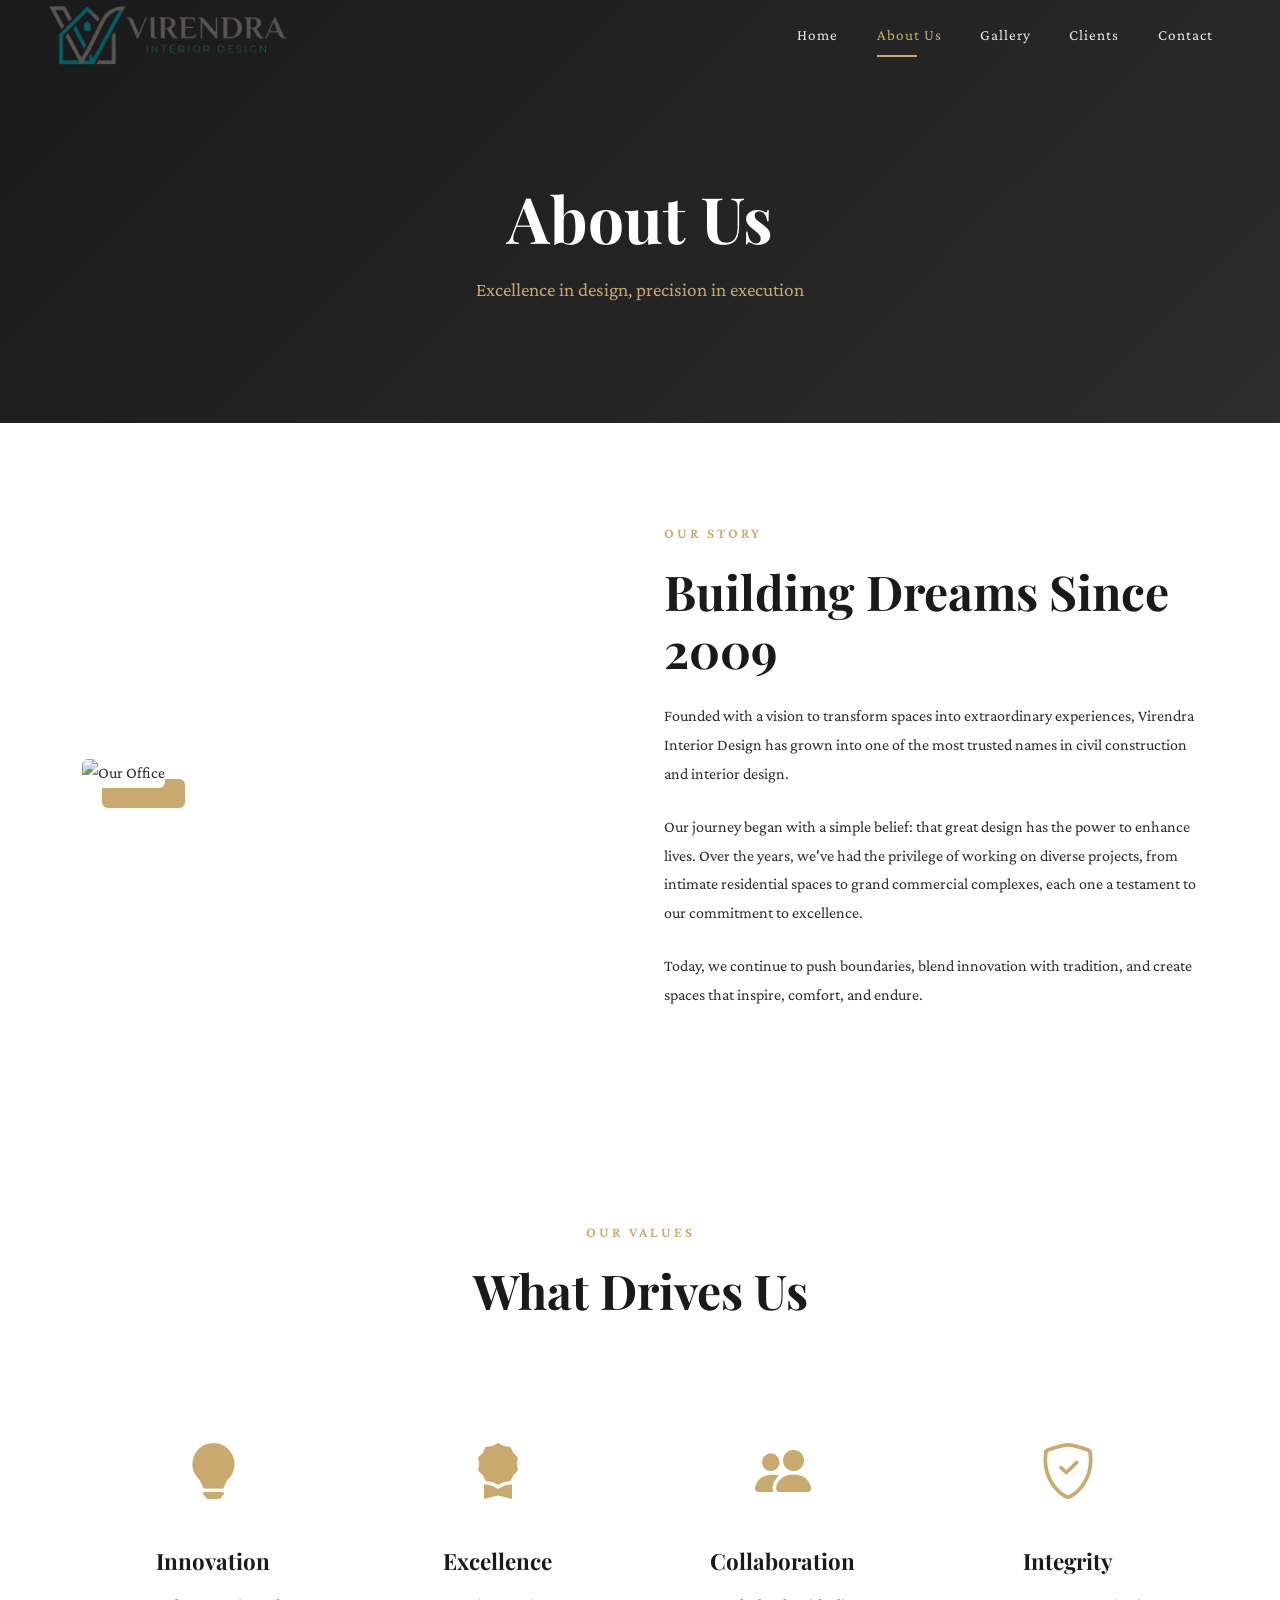
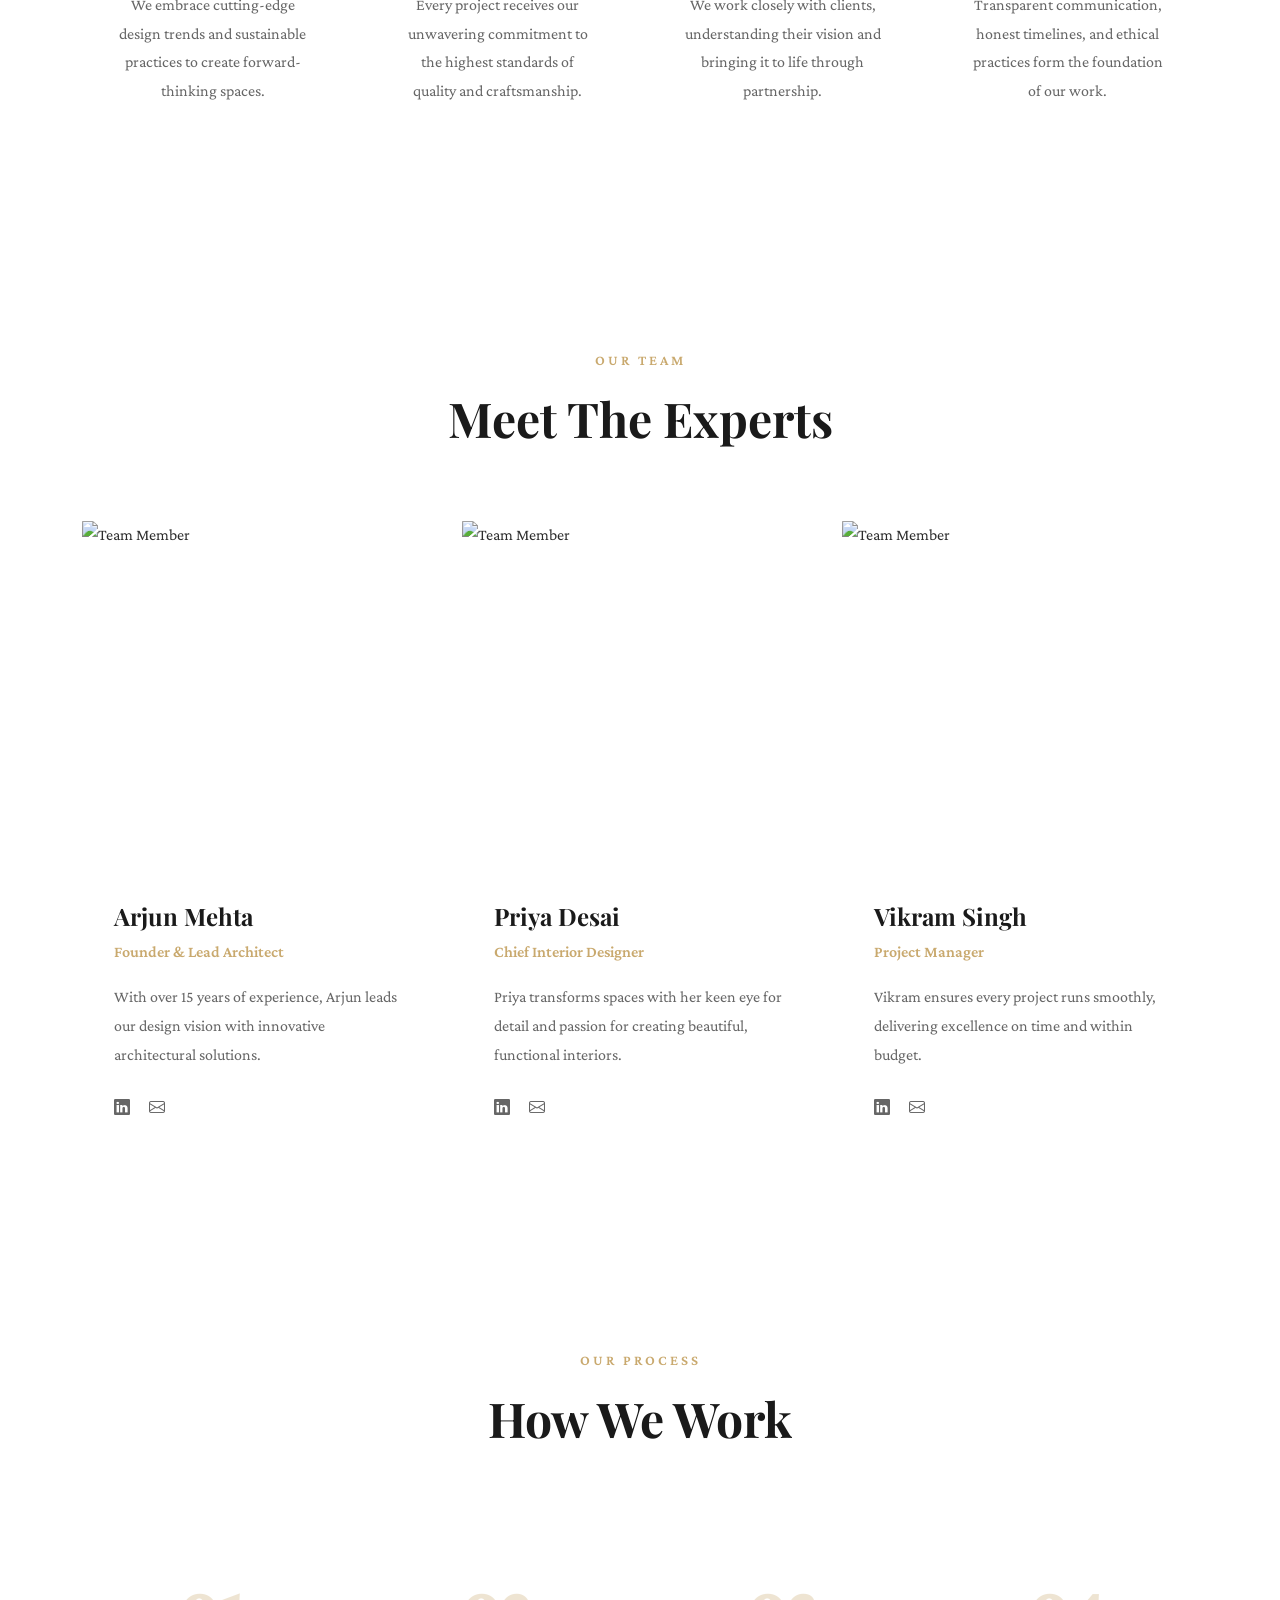
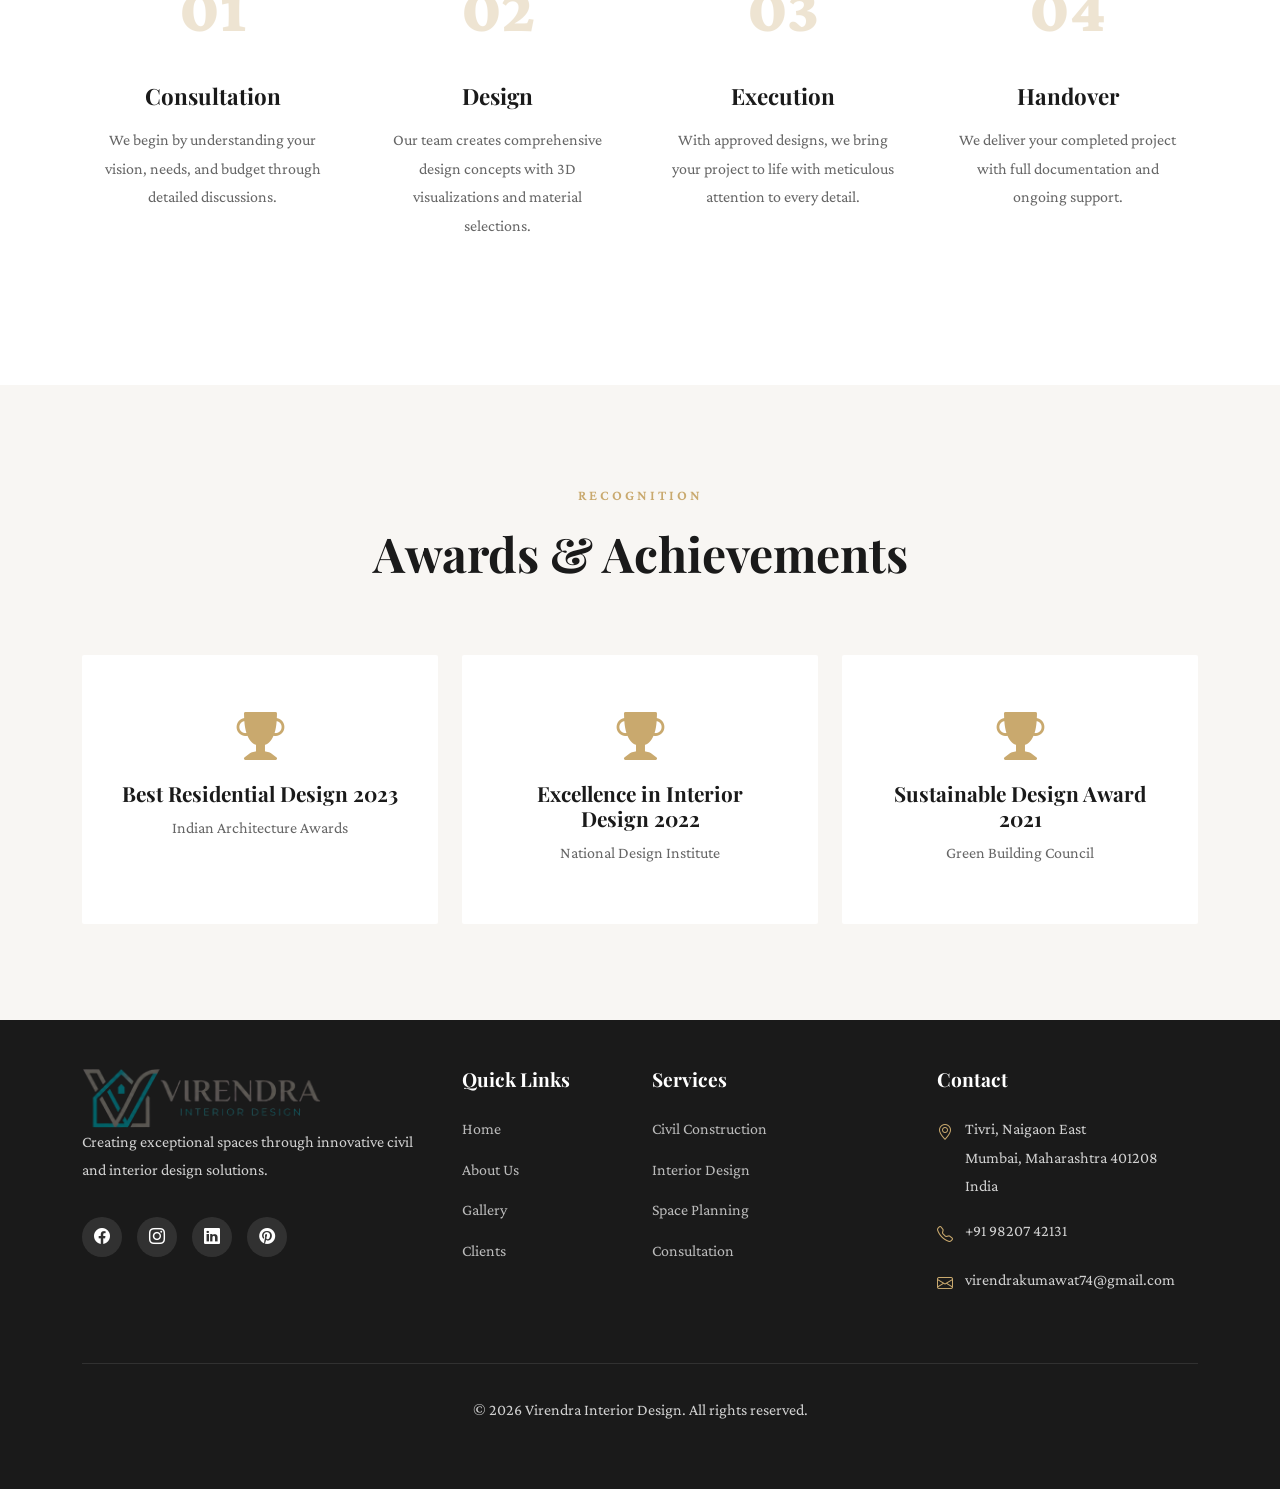
==== commit fd15d0d8: "Change site title" ====
--- a/about.html
+++ b/about.html
@@ -3,7 +3,7 @@
 <head>
     <meta charset="UTF-8">
     <meta name="viewport" content="width=device-width, initial-scale=1.0">
-    <title>About Us - Architecta Interiors</title>
+    <title>About Us - Virendra Interior Design</title>
     <link href="https://cdn.jsdelivr.net/npm/bootstrap@5.3.2/dist/css/bootstrap.min.css" rel="stylesheet">
     <link rel="stylesheet" href="https://cdn.jsdelivr.net/npm/bootstrap-icons@1.11.1/font/bootstrap-icons.css">
     <link rel="preconnect" href="https://fonts.googleapis.com">
@@ -16,7 +16,7 @@
     <nav class="navbar navbar-expand-lg navbar-dark fixed-top" id="mainNav">
         <div class="container-fluid px-4 px-lg-5">
             <a class="navbar-brand" href="index.html">
-                <img src="/Images/Logo.png" alt="Logo" class="brand-logo">
+                <img src="Images/Logo.png" alt="Logo" class="brand-logo">
             </a>
             <button class="navbar-toggler" type="button" data-bs-toggle="collapse" data-bs-target="#navbarNav">
                 <span class="navbar-toggler-icon"></span>
@@ -51,7 +51,7 @@
                 <div class="col-lg-6">
                     <span class="section-label">Our Story</span>
                     <h2 class="section-title mb-4">Building Dreams Since 2009</h2>
-                    <p class="mb-4">Founded with a vision to transform spaces into extraordinary experiences, Architecta Interiors has grown into one of the most trusted names in civil construction and interior design.</p>
+                    <p class="mb-4">Founded with a vision to transform spaces into extraordinary experiences, Virendra Interior Design has grown into one of the most trusted names in civil construction and interior design.</p>
                     <p class="mb-4">Our journey began with a simple belief: that great design has the power to enhance lives. Over the years, we've had the privilege of working on diverse projects, from intimate residential spaces to grand commercial complexes, each one a testament to our commitment to excellence.</p>
                     <p>Today, we continue to push boundaries, blend innovation with tradition, and create spaces that inspire, comfort, and endure.</p>
                 </div>
@@ -248,8 +248,7 @@
         <div class="container py-5">
             <div class="row g-4">
                 <div class="col-lg-4">
-                    <!--<h3 class="footer-brand">ARCHITECTA</h3>-->
-                    <img src="/Images/Logo.png" alt="Logo" class="brand-logo">
+                    <img src="Images/Logo.png" alt="Logo" class="brand-logo">
                     <p class="footer-description">Creating exceptional spaces through innovative civil and interior design solutions.</p>
                     <div class="social-links">
                         <a href="#"><i class="bi bi-facebook"></i></a>
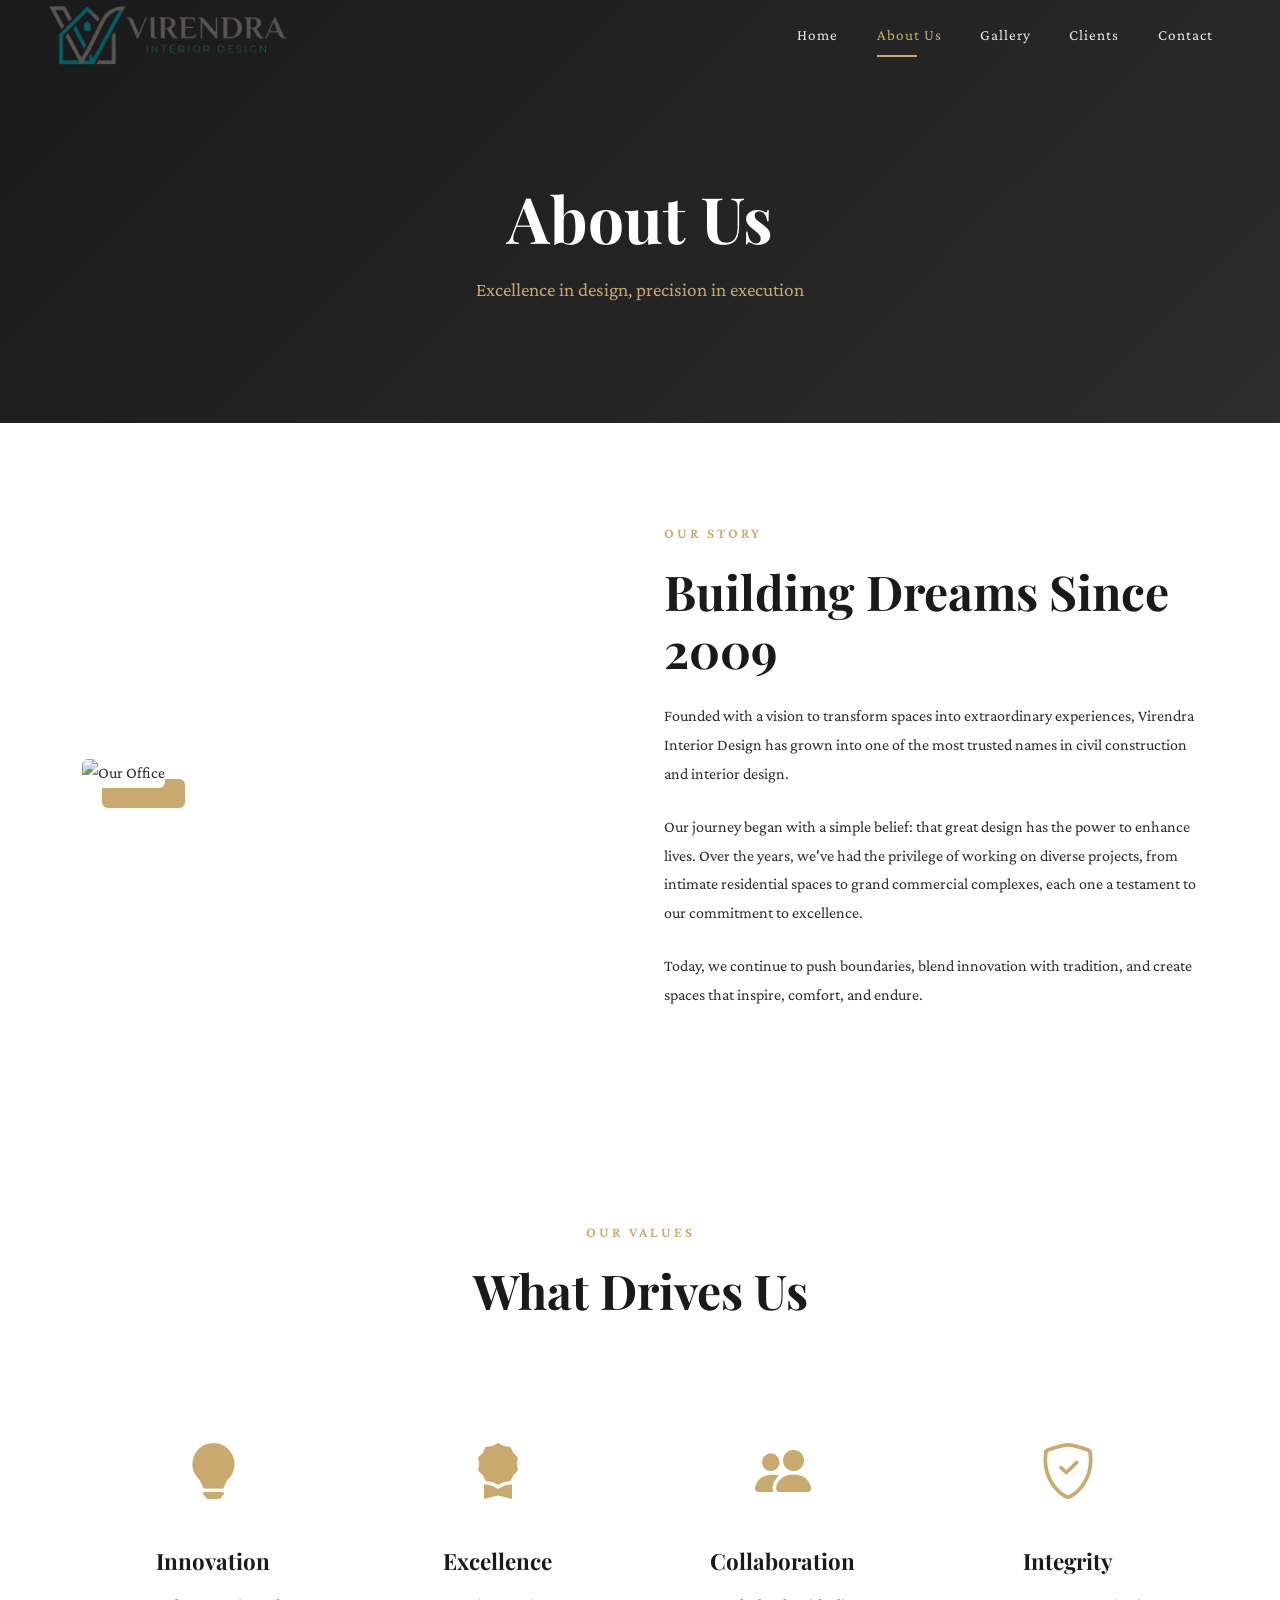
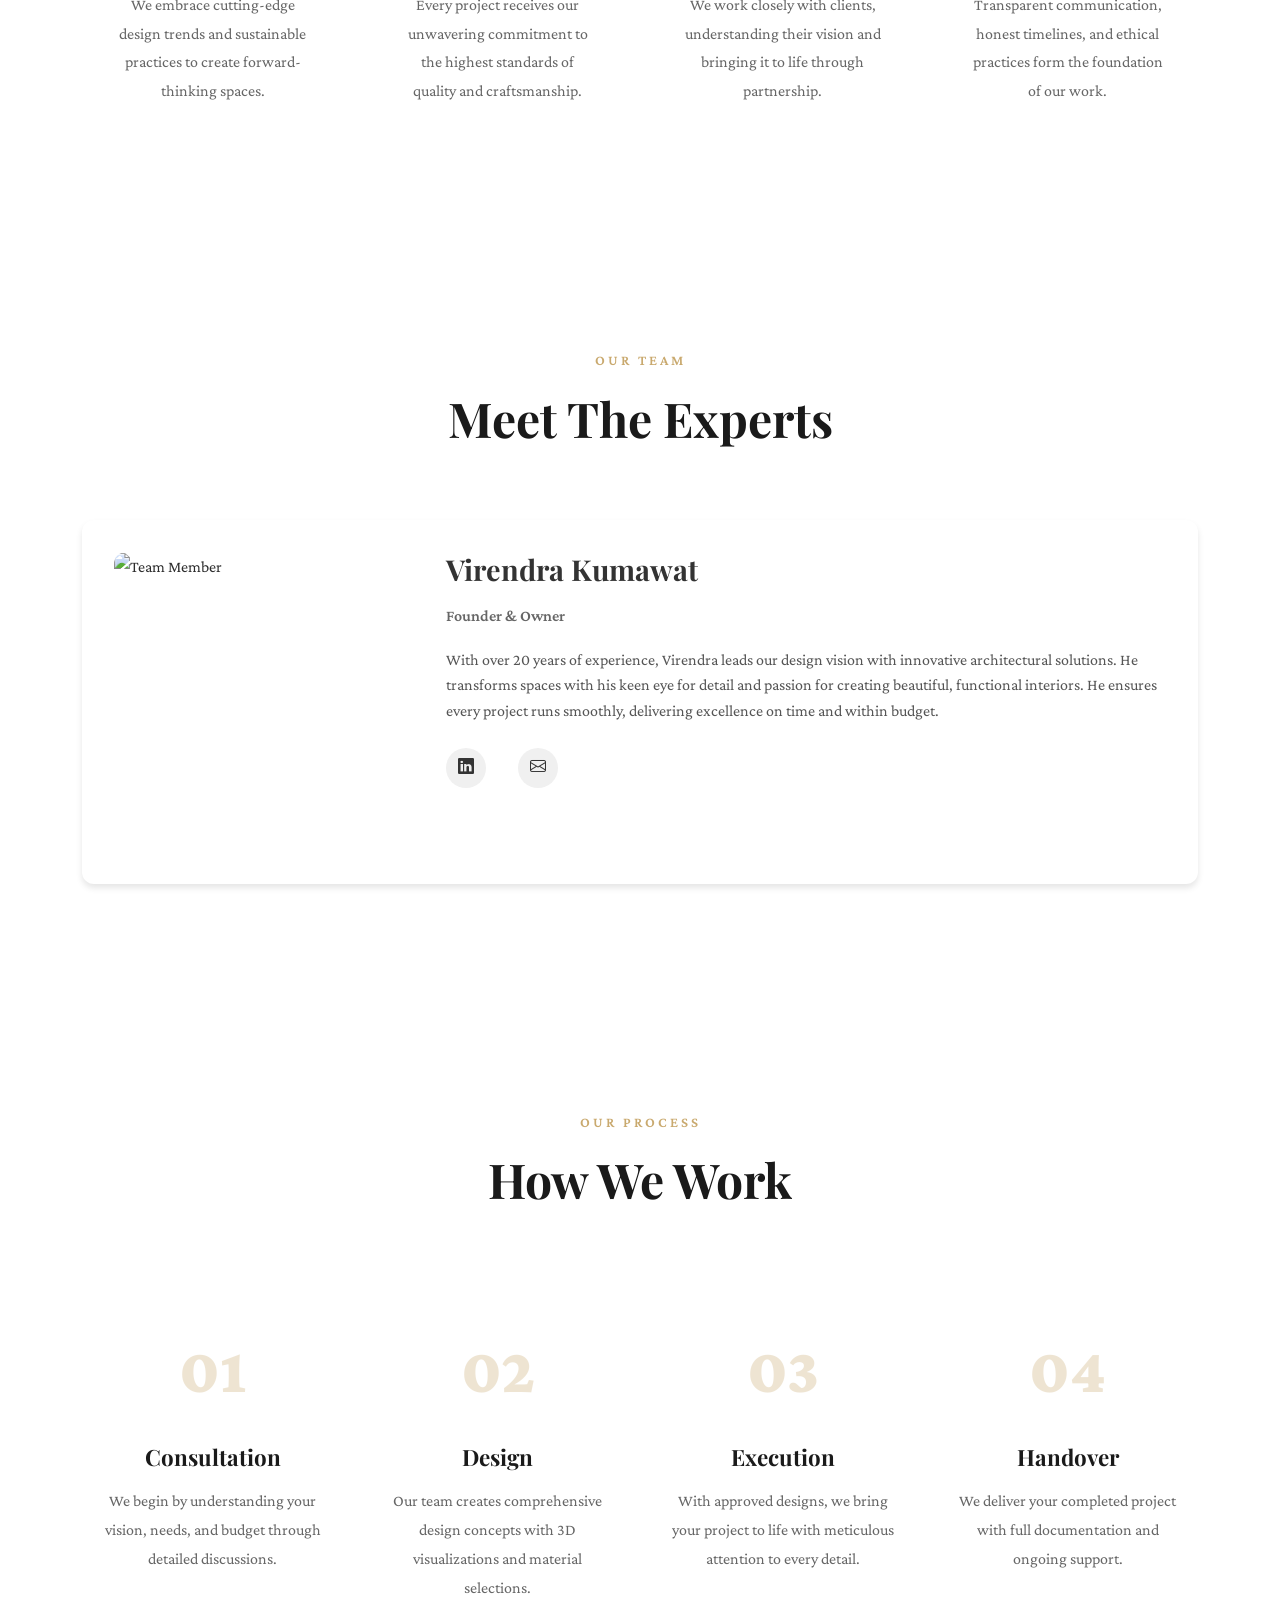
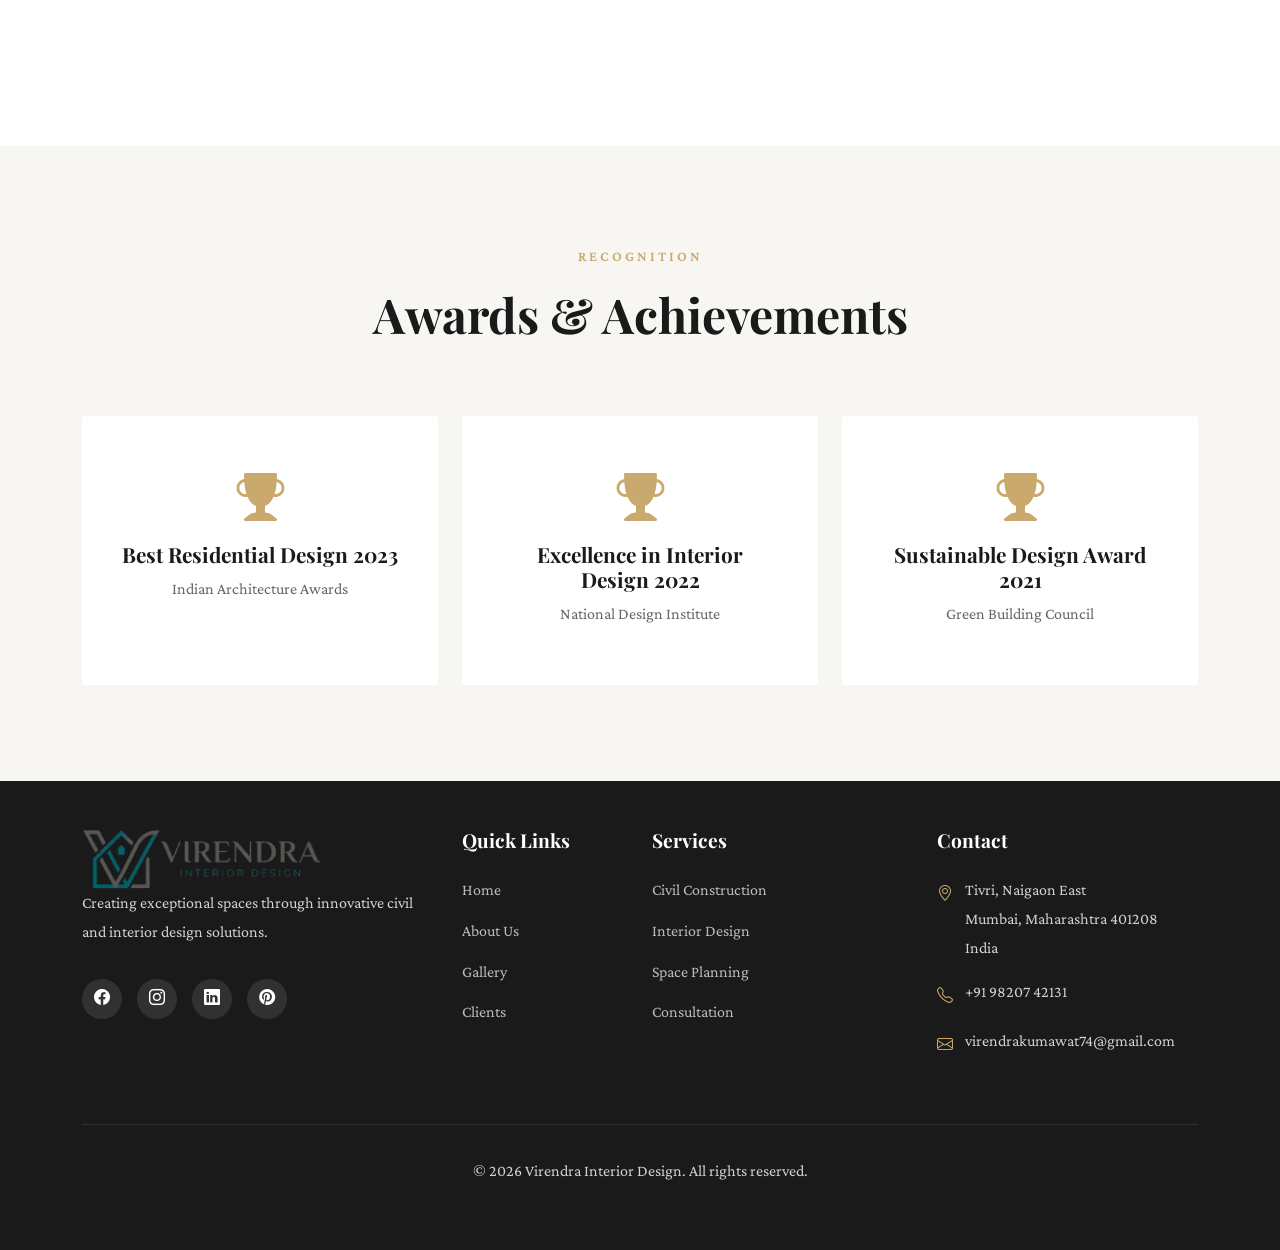
==== commit be50fd36: "Changed Profile detail" ====
--- a/about.html
+++ b/about.html
@@ -10,6 +10,99 @@
     <link rel="preconnect" href="https://fonts.gstatic.com" crossorigin>
     <link href="https://fonts.googleapis.com/css2?family=Playfair+Display:wght@400;600;700;900&family=Crimson+Pro:wght@300;400;600&display=swap" rel="stylesheet">
     <link rel="stylesheet" href="style.css">
+
+    <style>
+        .team-card-horizontal {
+            display: flex;
+            gap: 2rem;
+            align-items: flex-start;
+            background: #fff;
+            border-radius: 12px;
+            padding: 2rem;
+            box-shadow: 0 4px 6px rgba(0, 0, 0, 0.1);
+            margin-bottom: 2rem;
+        }
+
+        .team-image-large {
+            flex-shrink: 0;
+            width: 300px;
+            height: 300px;
+            border-radius: 12px;
+            overflow: hidden;
+        }
+
+            .team-image-large img {
+                width: 100%;
+                height: 100%;
+                object-fit: cover;
+            }
+
+        .team-info-horizontal {
+            flex: 1;
+            display: flex;
+            flex-direction: column;
+            gap: 1rem;
+        }
+
+            .team-info-horizontal h3 {
+                margin: 0;
+                font-size: 1.8rem;
+                color: #333;
+            }
+
+        .team-role {
+            color: #666;
+            font-weight: 600;
+            margin: 0;
+        }
+
+        .team-bio {
+            color: #555;
+            line-height: 1.6;
+            margin: 0;
+        }
+
+        .team-social {
+            display: flex;
+            gap: 1rem;
+            margin-top: 0.5rem;
+        }
+
+            .team-social a {
+                display: inline-flex;
+                align-items: center;
+                justify-content: center;
+                width: 40px;
+                height: 40px;
+                background: #f0f0f0;
+                border-radius: 50%;
+                color: #333;
+                transition: all 0.3s ease;
+            }
+
+                .team-social a:hover {
+                    background: #333;
+                    color: #fff;
+                }
+
+        /* Responsive */
+        @media (max-width: 768px) {
+            .team-card-horizontal {
+                flex-direction: column;
+                align-items: center;
+                text-align: center;
+            }
+
+            .team-image-large {
+                width: 250px;
+                height: 250px;
+            }
+
+            .team-social {
+                justify-content: center;
+            }
+        }
+    </style>
 </head>
 <body>
     <!-- Navigation -->
@@ -116,8 +209,28 @@
                     <h2 class="section-title">Meet The Experts</h2>
                 </div>
             </div>
+
             <div class="row g-4">
-                <div class="col-md-6 col-lg-4">
+
+                <div class="col-12">
+                    <div class="team-card-horizontal">
+                        <div class="team-image-large">
+                            <img src="https://images.unsplash.com/photo-1573496359142-b8d87734a5a2?w=400" alt="Team Member">
+                        </div>
+                        <div class="team-info-horizontal">
+                            <h3>Virendra Kumawat</h3>
+                            <p class="team-role">Founder & Owner</p>
+                            <p class="team-bio">With over 20 years of experience, Virendra leads our design vision with innovative architectural solutions. He transforms spaces with his keen eye for detail and passion for creating beautiful, functional interiors. He ensures every project runs smoothly, delivering excellence on time and within budget.</p>
+                            <div class="team-social">
+                                <a href="#"><i class="bi bi-linkedin"></i></a>
+                                <a href="#"><i class="bi bi-envelope"></i></a>
+                            </div>
+                        </div>
+                    </div>
+                </div>
+
+
+                <!--<div class="col-md-6 col-lg-4">
                     <div class="team-card">
                         <div class="team-image">
                             <img src="https://images.unsplash.com/photo-1560250097-0b93528c311a?w=400" alt="Team Member">
@@ -139,9 +252,9 @@
                             <img src="https://images.unsplash.com/photo-1573496359142-b8d87734a5a2?w=400" alt="Team Member">
                         </div>
                         <div class="team-info">
-                            <h3>Priya Desai</h3>
-                            <p class="team-role">Chief Interior Designer</p>
-                            <p class="team-bio">Priya transforms spaces with her keen eye for detail and passion for creating beautiful, functional interiors.</p>
+                            <h3>Virendra Kumawat</h3>
+                            <p class="team-role">Founder & Owner</p>
+                            <p class="team-bio">With over 20 years of experience, Virendra leads our design vision with innovative architectural solutions. He transforms spaces with his keen eye for detail and passion for creating beautiful, functional interiors. He ensures every project runs smoothly, delivering excellence on time and within budget.</p>
                             <div class="team-social">
                                 <a href="#"><i class="bi bi-linkedin"></i></a>
                                 <a href="#"><i class="bi bi-envelope"></i></a>
@@ -164,7 +277,7 @@
                             </div>
                         </div>
                     </div>
-                </div>
+                </div>-->
             </div>
         </div>
     </section>
